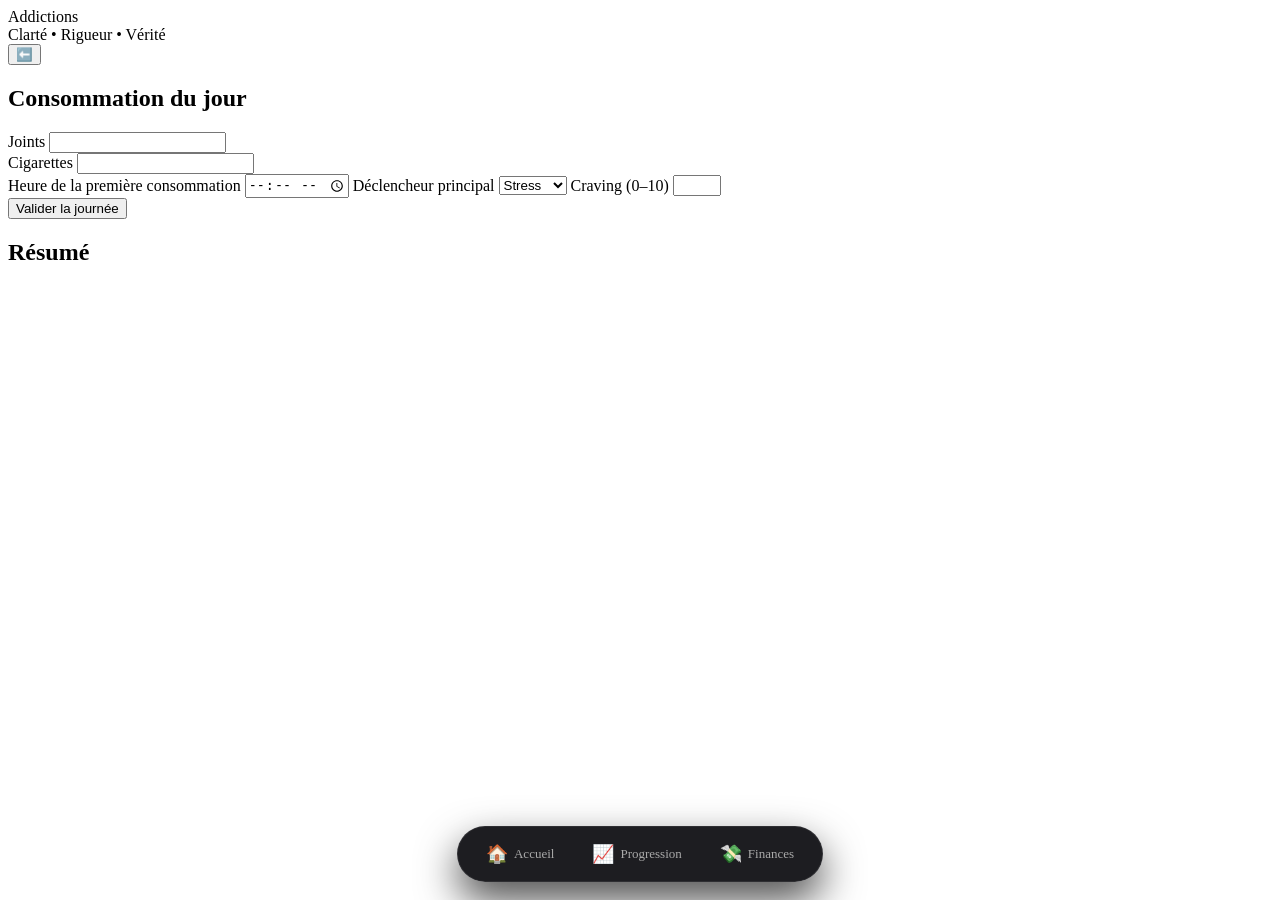
==== addicitions.html @ 5dcc84c8 "Create addicitions.html" ====
<!DOCTYPE html>
<html lang="fr">
<head>
    <meta charset="UTF-8">
    <meta name="viewport" content="width=device-width, initial-scale=1.0">
    <title>Addictions • Dojo</title>

    <link rel="stylesheet" href="style.css">
</head>

<body class="page-dojo">

    <!-- FOND ANIMÉ -->
    <div id="background">
        <div class="smoke"></div>
        <div class="smoke"></div>
        <div class="smoke"></div>
    </div>

    <script>
        for (let i = 0; i < 40; i++) {
            const p = document.createElement("div");
            p.className = "particle";
            p.style.left = Math.random() * 100 + "vw";
            p.style.top = Math.random() * 100 + "vh";
            p.style.animationDelay = Math.random() * 6 + "s";
            document.getElementById("background").appendChild(p);
        }
    </script>

    <!-- HEADER -->
    <header class="dojo-header">
        <div>
            <div class="dojo-title">Addictions</div>
            <div class="dojo-subtitle">Clarté • Rigueur • Vérité</div>
        </div>
        <button class="dojo-settings-btn" onclick="window.location.href='index.html'">⬅️</button>
    </header>

    <main class="dojo-main">

        <section class="dojo-section">
            <h2 class="dojo-section-title">Consommation du jour</h2>

            <div class="dojo-card">

                <div class="row">
                    <div>
                        <label>Joints</label>
                        <input type="number" id="joints" min="0">
                    </div>
                    <div>
                        <label>Cigarettes</label>
                        <input type="number" id="cigarettes" min="0">
                    </div>
                </div>

                <label>Heure de la première consommation</label>
                <input type="time" id="heurePremiere">

                <label>Déclencheur principal</label>
                <select id="declencheur">
                    <option value="stress">Stress</option>
                    <option value="ennui">Ennui</option>
                    <option value="social">Social</option>
                    <option value="routine">Routine</option>
                </select>

                <label>Craving (0–10)</label>
                <input type="number" id="craving" min="0" max="10">

            </div>
        </section>

        <button class="primary" id="validerAddictionsBtn">Valider la journée</button>

        <section class="dojo-section">
            <h2 class="dojo-section-title">Résumé</h2>
            <div class="dojo-card small-text" id="resumeAddictions"></div>
        </section>

    </main>

    <!-- MENU -->
    <div class="bottom-menu-wrapper">
        <div class="bottom-menu-pill">
            <a href="index.html"><span class="icon">🏠</span>Accueil</a>
            <a href="progression.html"><span class="icon">📈</span>Progression</a>
            <a href="finance.html"><span class="icon">💸</span>Finances</a>
        </div>
    </div>

    <script src="dojo.js"></script>
    <script src="firebase.js"></script>

    <script>
        const key = todayKey();

        // Affichage résumé si déjà rempli
        const add = getJSON("addictions", {});
        if (add[key]) {
            document.getElementById("resumeAddictions").innerText =
                "Joints : " + add[key].joints +
                " | Cigarettes : " + add[key].cigarettes +
                " | Première : " + add[key].heurePremiere +
                " | Craving : " + add[key].craving + "/10.";
        }

        // Validation
        document.getElementById("validerAddictionsBtn").addEventListener("click", () => {

            const joints = document.getElementById("joints").value || "0";
            const cigarettes = document.getElementById("cigarettes").value || "0";
            const heurePremiere = document.getElementById("heurePremiere").value || "-";
            const declencheur = document.getElementById("declencheur").value;
            const craving = document.getElementById("craving").value || "0";

            const add = getJSON("addictions", {});
            add[key] = { joints, cigarettes, heurePremiere, declencheur, craving };
            setJSON("addictions", add);

            // XP
            let xp = parseInt(localStorage.getItem("xp") || "0", 10);
            if (parseInt(joints) === 0 && parseInt(cigarettes) === 0) xp += 15;
            localStorage.setItem("xp", xp.toString());

            alert("Journée enregistrée !");
            window.location.href = "index.html";
        });
    </script>

</body>
</html>
---- style.css ----
/* --- MENU BAS --- */
.bottom-menu {
    position: fixed;
    bottom: 0;
    left: 0;
    width: 100%;
    height: 65px;
    background: rgba(0,0,0,0.85);
    backdrop-filter: blur(10px);
    display: flex;
    justify-content: space-around;
    align-items: center;
    border-top: 1px solid #333;
    z-index: 9999;
}

.bottom-menu a {
    color: #aaa;
    text-decoration: none;
    font-size: 14px;
    text-align: center;
    flex: 1;
}

.bottom-menu a.active {
    color: #d4af37;
    font-weight: bold;
}

.bottom-menu i {
    font-size: 22px;
    display: block;
    margin-bottom: 4px;
}
/* --- PAGE PROGRESSION BACKGROUND --- */
body.page-progression {
    margin: 0;
    padding: 0 0 90px 0;
    font-family: system-ui, -apple-system, BlinkMacSystemFont, "SF Pro Text", sans-serif;
    background: radial-gradient(circle at top, #1b1b1f, #050507);
    color: #f5f5f5;
}

/* --- TITRE PROGRESSION --- */
.progression-title {
    text-align: center;
    font-size: 26px;
    font-weight: 700;
    margin: 20px 0 5px;
}

.progression-subtitle {
    text-align: center;
    font-size: 13px;
    color: #aaa;
    margin-bottom: 20px;
}

/* --- CONTAINER PRINCIPAL --- */
.progression-container {
    max-width: 900px;
    margin: 0 auto;
    padding: 0 16px 20px;
    box-sizing: border-box;
}

/* --- GRAPH --- */
#progressionChart {
    width: 100%;
    max-width: 900px;
    margin: 0 auto 20px;
}

/* --- TIMELINE JOURS --- */
.days-strip {
    display: flex;
    overflow-x: auto;
    gap: 10px;
    padding: 10px 0 5px;
    margin-bottom: 10px;
    scrollbar-width: none;
}
.days-strip::-webkit-scrollbar {
    display: none;
}

.day-pill {
    flex: 0 0 auto;
    padding: 8px 14px;
    border-radius: 999px;
    background: rgba(255,255,255,0.05);
    border: 1px solid rgba(255,255,255,0.08);
    color: #ddd;
    font-size: 13px;
    cursor: pointer;
    white-space: nowrap;
    transition: all 0.2s ease;
}
.day-pill.active {
    background: rgba(212,175,55,0.18);
    border-color: #d4af37;
    color: #fdf5d0;
}

/* --- CARTE DÉTAILS --- */
.details-card {
    background: rgba(15,15,20,0.9);
    border-radius: 18px;
    padding: 16px 18px;
    margin-top: 10px;
    box-shadow: 0 18px 40px rgba(0,0,0,0.6);
    border: 1px solid rgba(255,255,255,0.05);
}

.details-card h2 {
    font-size: 18px;
    margin: 0 0 10px;
}

.detail-row {
    display: flex;
    justify-content: space-between;
    font-size: 14px;
    margin: 4px 0;
}

.detail-label {
    color: #aaa;
}

.detail-value {
    font-weight: 600;
}

/* --- MENU FLOTTANT iOS PILL --- */
.bottom-menu-wrapper {
    position: fixed;
    bottom: 18px;
    left: 0;
    width: 100%;
    display: flex;
    justify-content: center;
    pointer-events: none;
    z-index: 9999;
}

.bottom-menu-pill {
    pointer-events: auto;
    background: rgba(10,10,15,0.92);
    backdrop-filter: blur(18px);
    border-radius: 999px;
    padding: 10px 18px;
    display: flex;
    gap: 18px;
    align-items: center;
    border: 1px solid rgba(255,255,255,0.08);
    box-shadow: 0 18px 40px rgba(0,0,0,0.7);
}

.bottom-menu-pill a {
    color: #aaa;
    text-decoration: none;
    font-size: 13px;
    display: flex;
    align-items: center;
    gap: 6px;
    padding: 6px 10px;
    border-radius: 999px;
    transition: all 0.2s ease;
}

.bottom-menu-pill a span.icon {
    font-size: 18px;
}

.bottom-menu-pill a.active {
    background: rgba(212,175,55,0.18);
    color: #fdf5d0;
}

/* --- PAGE FINANCES --- */
body.page-finances {
    background: radial-gradient(circle at top, #1b1b1f, #050507);
    color: #f5f5f5;
    padding-bottom: 120px;
    font-family: system-ui, -apple-system, BlinkMacSystemFont, "SF Pro Text";
}

.finance-header {
    text-align: center;
    padding: 20px 0 10px;
}

.finance-period {
    display: flex;
    justify-content: center;
    gap: 12px;
    margin: 10px 0;
}

.finance-period button {
    background: rgba(255,255,255,0.1);
    border: none;
    padding: 6px 12px;
    border-radius: 8px;
    color: #fff;
    cursor: pointer;
}

.finance-view-toggle {
    display: flex;
    justify-content: center;
    gap: 10px;
}

.finance-view-toggle button {
    background: rgba(255,255,255,0.1);
    border: none;
    padding: 6px 14px;
    border-radius: 999px;
    color: #aaa;
    cursor: pointer;
}

.finance-view-toggle button.active {
    background: rgba(212,175,55,0.18);
    color: #fdf5d0;
}

.finance-solde {
    margin-top: 10px;
    font-size: 20px;
    font-weight: 600;
}

.finance-container {
    padding: 20px;
}

.section-title {
    margin-top: 20px;
    font-size: 20px;
    font-weight: 600;
}

/* --- TRANSACTIONS --- */
.transaction-card {
    background: rgba(255,255,255,0.05);
    padding: 14px;
    border-radius: 14px;
    margin-bottom: 12px;
    border: 1px solid rgba(255,255,255,0.08);
}

.transaction-card .amount {
    font-size: 18px;
    font-weight: 600;
}

.transaction-card .amount.positive {
    color: #4caf50;
}

.transaction-card .amount.negative {
    color: #e53935;
}

.transaction-card .desc {
    font-size: 14px;
    color: #aaa;
}

/* --- BOUTON AJOUT --- */
.add-transaction-btn {
    position: fixed;
    bottom: 100px;
    right: 20px;
    background: #d4af37;
    color: #000;
    border: none;
    padding: 16px 20px;
    border-radius: 999px;
    font-size: 22px;
    cursor: pointer;
    box-shadow: 0 10px 30px rgba(0,0,0,0.4);
}

/* --- POPUP --- */
.popup-overlay {
    position: fixed;
    top: 0;
    left: 0;
    width: 100%;
    height: 100%;
    background: rgba(0,0,0,0.6);
    display: none;
    justify-content: center;
    align-items: center;
}

.popup {
    background: #111;
    padding: 20px;
    border-radius: 16px;
    width: 90%;
    max-width: 400px;
}

.popup input, .popup select {
    width: 100%;
    padding: 10px;
    margin: 6px 0 14px;
    border-radius: 8px;
    border: none;
    background: rgba(255,255,255,0.1);
    color: #fff;
}

.popup button {
    width: 100%;
    padding: 12px;
    margin-top: 10px;
    border: none;
    border-radius: 10px;
    background: #d4af37;
    color: #000;
    font-weight: 600;
    cursor: pointer;
}

.close-popup {
    background: rgba(255,255,255,0.1);
    color: #fff;
}
/* --- SWIPE TO DELETE --- */
.swipe-card {
    position: relative;
    overflow: hidden;
    touch-action: pan-y;
}

.swipe-content {
    background: rgba(255,255,255,0.05);
    padding: 14px;
    border-radius: 14px;
    transition: transform 0.25s ease;
}

.swipe-delete {
    position: absolute;
    right: 0;
    top: 0;
    height: 100%;
    width: 120px;
    background: #e53935;
    color: #fff;
    display: flex;
    justify-content: center;
    align-items: center;
    font-weight: 600;
    transform: translateX(120px);
    transition: transform 0.25s ease;
    border-radius: 14px;
}
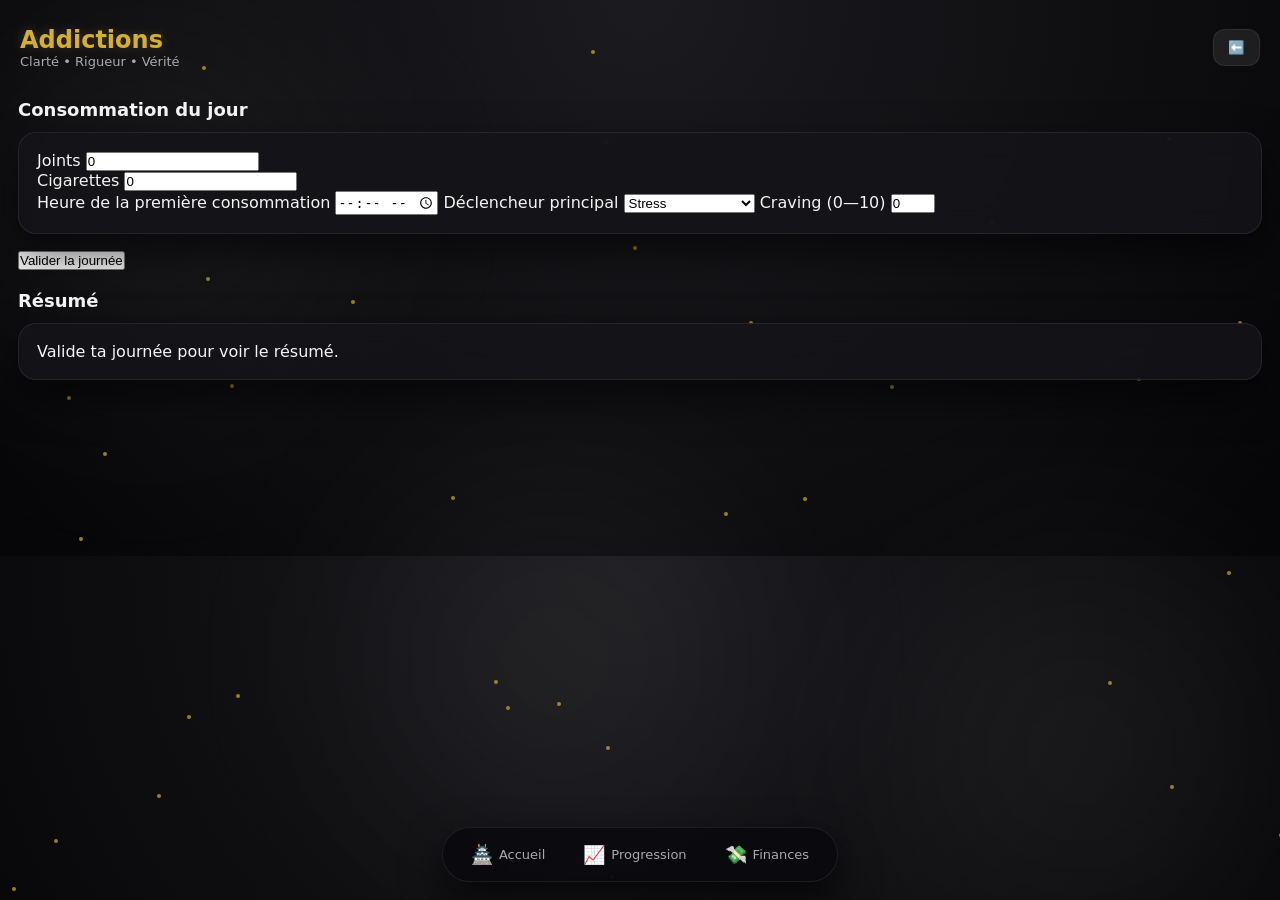
==== commit 141c61fd: "Update addicitions.html" ====
--- a/addicitions.html
+++ b/addicitions.html
@@ -47,11 +47,11 @@
                 <div class="row">
                     <div>
                         <label>Joints</label>
-                        <input type="number" id="joints" min="0">
+                        <input type="number" id="joints" min="0" value="0">
                     </div>
                     <div>
                         <label>Cigarettes</label>
-                        <input type="number" id="cigarettes" min="0">
+                        <input type="number" id="cigarettes" min="0" value="0">
                     </div>
                 </div>
 
@@ -64,10 +64,11 @@
                     <option value="ennui">Ennui</option>
                     <option value="social">Social</option>
                     <option value="routine">Routine</option>
+                    <option value="aucun">Aucun (jour clean)</option>
                 </select>
 
-                <label>Craving (0–10)</label>
-                <input type="number" id="craving" min="0" max="10">
+                <label>Craving (0—10)</label>
+                <input type="number" id="craving" min="0" max="10" value="0">
 
             </div>
         </section>
@@ -76,34 +77,81 @@
 
         <section class="dojo-section">
             <h2 class="dojo-section-title">Résumé</h2>
-            <div class="dojo-card small-text" id="resumeAddictions"></div>
+            <div class="dojo-card small-text" id="resumeAddictions">
+                Valide ta journée pour voir le résumé.
+            </div>
         </section>
+
+        <div id="addictionsStatus" style="margin-top: 10px; text-align: center; color: #d4af37;"></div>
 
     </main>
 
     <!-- MENU -->
     <div class="bottom-menu-wrapper">
         <div class="bottom-menu-pill">
-            <a href="index.html"><span class="icon">🏠</span>Accueil</a>
+            <a href="index.html"><span class="icon">🏯</span>Accueil</a>
             <a href="progression.html"><span class="icon">📈</span>Progression</a>
             <a href="finance.html"><span class="icon">💸</span>Finances</a>
         </div>
     </div>
 
     <script src="dojo.js"></script>
-    <script src="firebase.js"></script>
 
     <script>
+        function todayKey() {
+            const now = new Date();
+            const year = now.getFullYear();
+            const month = String(now.getMonth() + 1).padStart(2, '0');
+            const day = String(now.getDate()).padStart(2, '0');
+            return `${year}-${month}-${day}`;
+        }
+
+        function getJSON(key, def) {
+            try {
+                const data = localStorage.getItem(key);
+                return data ? JSON.parse(data) : def;
+            } catch {
+                return def;
+            }
+        }
+
+        function setJSON(key, value) {
+            localStorage.setItem(key, JSON.stringify(value));
+        }
+
         const key = todayKey();
+        const statusEl = document.getElementById("addictionsStatus");
+
+        // Vérifier si déjà validé
+        const xpGained = getJSON("xpGained", {});
+        
+        if (xpGained[key]?.addictions) {
+            statusEl.innerHTML = "✅ Addictions déjà validées aujourd'hui !";
+            statusEl.style.color = "#4caf50";
+        }
 
         // Affichage résumé si déjà rempli
         const add = getJSON("addictions", {});
         if (add[key]) {
-            document.getElementById("resumeAddictions").innerText =
-                "Joints : " + add[key].joints +
-                " | Cigarettes : " + add[key].cigarettes +
-                " | Première : " + add[key].heurePremiere +
-                " | Craving : " + add[key].craving + "/10.";
+            const data = add[key];
+            
+            // Pré-remplir le formulaire
+            document.getElementById("joints").value = data.joints || 0;
+            document.getElementById("cigarettes").value = data.cigarettes || 0;
+            document.getElementById("heurePremiere").value = data.heurePremiere || "";
+            document.getElementById("declencheur").value = data.declencheur || "stress";
+            document.getElementById("craving").value = data.craving || 0;
+
+            // Afficher le résumé
+            const isClean = parseInt(data.joints) === 0 && parseInt(data.cigarettes) === 0;
+            
+            document.getElementById("resumeAddictions").innerHTML = 
+                "<strong>Joints :</strong> " + data.joints + " | " +
+                "<strong>Cigarettes :</strong> " + data.cigarettes + "<br>" +
+                "<strong>Première :</strong> " + (data.heurePremiere || "N/A") + " | " +
+                "<strong>Déclencheur :</strong> " + data.declencheur + "<br>" +
+                "<strong>Craving :</strong> " + data.craving + "/10" +
+                (isClean ? "<br><br>🎉 <strong>Journée CLEAN ! +15 XP</strong>" : "");
         }
 
         // Validation
@@ -119,12 +167,38 @@
             add[key] = { joints, cigarettes, heurePremiere, declencheur, craving };
             setJSON("addictions", add);
 
-            // XP
-            let xp = parseInt(localStorage.getItem("xp") || "0", 10);
-            if (parseInt(joints) === 0 && parseInt(cigarettes) === 0) xp += 15;
-            localStorage.setItem("xp", xp.toString());
-
-            alert("Journée enregistrée !");
+            // Vérifier si déjà validé aujourd'hui
+            const xpGained = getJSON("xpGained", {});
+            
+            let xpEarned = 0;
+            const isClean = parseInt(joints) === 0 && parseInt(cigarettes) === 0;
+
+            if (!xpGained[key]?.addictions) {
+                // XP bonus si journée clean
+                if (isClean) {
+                    xpEarned = 15;
+                    let xp = parseInt(localStorage.getItem("xp") || "0", 10);
+                    xp += xpEarned;
+                    localStorage.setItem("xp", xp.toString());
+                }
+
+                // Marquer comme validé
+                if (!xpGained[key]) {
+                    xpGained[key] = {};
+                }
+                xpGained[key].addictions = true;
+                setJSON("xpGained", xpGained);
+
+                if (isClean) {
+                    alert("🎉 JOURNÉE CLEAN !\n\nAucune consommation aujourd'hui.\nXP gagnés : +15 XP\n\nContinue comme ça, guerrier !");
+                } else {
+                    alert("📊 Journée enregistrée.\n\nJoints : " + joints + "\nCigarettes : " + cigarettes + 
+                          "\n\n💡 Chaque jour compte. Demain peut être ton jour clean.");
+                }
+            } else {
+                alert("📊 Données mises à jour.\n\n⚠️ XP déjà accordés aujourd'hui (pas de double gain)");
+            }
+
             window.location.href = "index.html";
         });
     </script>
--- a/style.css
+++ b/style.css
@@ -1,291 +1,378 @@
-/* --- MENU BAS --- */
-.bottom-menu {
+/* ============================================================
+   DOJO DU MOINE GUERRIER — STYLE GLOBAL
+   ============================================================ */
+
+/* ------------------------------
+   VARIABLES
+--------------------------------*/
+:root {
+    --bg1: #050507;
+    --bg2: #1b1b1f;
+    --card-bg: rgba(20,20,25,0.85);
+    --card-border: rgba(255,255,255,0.08);
+    --text: #f5f5f5;
+    --muted: #aaa;
+    --accent: #d4af37;
+    --accent-soft: rgba(212,175,55,0.18);
+    --radius: 18px;
+    --blur: 14px;
+    --transition: 0.25s ease;
+}
+
+/* ------------------------------
+   RESET
+--------------------------------*/
+* {
+    margin: 0;
+    padding: 0;
+    box-sizing: border-box;
+    -webkit-tap-highlight-color: transparent;
+}
+
+body {
+    font-family: system-ui, -apple-system, BlinkMacSystemFont, "SF Pro Text", Inter, sans-serif;
+    background: radial-gradient(circle at top, var(--bg2), var(--bg1));
+    color: var(--text);
+    padding-bottom: 120px;
+    overflow-x: hidden;
+}
+
+/* ------------------------------
+   FOND ANIMÉ
+--------------------------------*/
+#background {
     position: fixed;
-    bottom: 0;
-    left: 0;
-    width: 100%;
-    height: 65px;
-    background: rgba(0,0,0,0.85);
-    backdrop-filter: blur(10px);
-    display: flex;
-    justify-content: space-around;
-    align-items: center;
-    border-top: 1px solid #333;
-    z-index: 9999;
-}
-
-.bottom-menu a {
-    color: #aaa;
-    text-decoration: none;
+    inset: 0;
+    z-index: -1;
+    overflow: hidden;
+}
+
+.smoke {
+    position: absolute;
+    width: 600px;
+    height: 600px;
+    background: radial-gradient(circle, rgba(255,255,255,0.06), transparent 70%);
+    filter: blur(80px);
+    animation: smokeMove 18s infinite ease-in-out;
+}
+
+.smoke:nth-child(1) { top: -100px; left: -150px; animation-delay: 0s; }
+.smoke:nth-child(2) { bottom: -150px; right: -100px; animation-delay: 4s; }
+.smoke:nth-child(3) { top: 40%; left: 20%; animation-delay: 8s; }
+
+@keyframes smokeMove {
+    0% { transform: translate(0,0) scale(1); }
+    50% { transform: translate(40px,-30px) scale(1.2); }
+    100% { transform: translate(0,0) scale(1); }
+}
+
+.particle {
+    position: absolute;
+    width: 4px;
+    height: 4px;
+    background: var(--accent);
+    border-radius: 50%;
+    opacity: 0.7;
+    animation: floatUp 6s infinite ease-in-out;
+}
+
+@keyframes floatUp {
+    0% { transform: translateY(0) scale(1); opacity: 0.3; }
+    50% { opacity: 0.9; }
+    100% { transform: translateY(-120px) scale(0.5); opacity: 0; }
+}
+
+/* ============================================================
+   ACCUEIL DOJO (index.html)
+   ============================================================ */
+
+body.page-dojo {
+    /* même fond que défaut, mais on garde la classe si besoin */
+}
+
+/* HEADER */
+.dojo-header {
+    padding: 26px 20px 10px;
+    display: flex;
+    justify-content: space-between;
+    align-items: center;
+}
+
+.dojo-title {
+    font-size: 24px;
+    font-weight: 700;
+    color: var(--accent);
+    text-shadow: 0 0 12px rgba(212,175,55,0.25);
+}
+
+.dojo-subtitle {
+    font-size: 13px;
+    color: var(--muted);
+}
+
+.dojo-settings-btn {
+    background: rgba(255,255,255,0.08);
+    border: 1px solid var(--card-border);
+    padding: 10px 14px;
+    border-radius: 12px;
+    color: var(--text);
+    cursor: pointer;
+    transition: var(--transition);
+}
+
+.dojo-settings-btn:hover {
+    background: var(--accent-soft);
+    color: #000;
+}
+
+/* MAIN */
+.dojo-main {
+    padding: 0 18px 40px;
+}
+
+.dojo-section {
+    margin-top: 20px;
+}
+
+.dojo-section-title {
+    font-size: 18px;
+    font-weight: 600;
+    margin-bottom: 12px;
+}
+
+/* CARTES GÉNÉRIQUES */
+.dojo-card {
+    background: var(--card-bg);
+    border: 1px solid var(--card-border);
+    border-radius: var(--radius);
+    padding: 18px;
+    margin-bottom: 16px;
+    backdrop-filter: blur(var(--blur));
+    box-shadow: 0 18px 40px rgba(0,0,0,0.6);
+    transition: var(--transition);
+}
+
+.dojo-card:hover {
+    border-color: var(--accent);
+    box-shadow: 0 18px 50px rgba(212,175,55,0.15);
+}
+
+/* GRILLE CORPS (PAS + EAU) */
+.dojo-stats-grid {
+    display: grid;
+    grid-template-columns: 1fr;
+    gap: 16px;
+}
+
+@media (min-width: 700px) {
+    .dojo-stats-grid {
+        grid-template-columns: 1fr 1fr;
+    }
+}
+
+/* HEADER DE CARTE */
+.dojo-card-header {
+    display: flex;
+    align-items: center;
+    gap: 10px;
+    margin-bottom: 10px;
+}
+
+.dojo-card-icon {
+    font-size: 22px;
+}
+
+.dojo-card-label {
     font-size: 14px;
-    text-align: center;
-    flex: 1;
-}
-
-.bottom-menu a.active {
-    color: #d4af37;
-    font-weight: bold;
-}
-
-.bottom-menu i {
-    font-size: 22px;
-    display: block;
-    margin-bottom: 4px;
-}
-/* --- PAGE PROGRESSION BACKGROUND --- */
-body.page-progression {
-    margin: 0;
-    padding: 0 0 90px 0;
-    font-family: system-ui, -apple-system, BlinkMacSystemFont, "SF Pro Text", sans-serif;
-    background: radial-gradient(circle at top, #1b1b1f, #050507);
-    color: #f5f5f5;
-}
-
-/* --- TITRE PROGRESSION --- */
-.progression-title {
-    text-align: center;
+    color: var(--muted);
+}
+
+/* VALEUR PRINCIPALE */
+.dojo-card-main {
+    display: flex;
+    align-items: baseline;
+    gap: 6px;
+    margin: 4px 0 10px;
+}
+
+.dojo-card-value {
     font-size: 26px;
     font-weight: 700;
-    margin: 20px 0 5px;
-}
-
-.progression-subtitle {
-    text-align: center;
+}
+
+.dojo-card-unit {
+    font-size: 14px;
+    color: var(--muted);
+}
+
+/* PROGRESSION */
+.dojo-card-progress {
+    margin-top: 4px;
+}
+
+.dojo-card-progress-bar {
+    width: 100%;
+    height: 8px;
+    background: rgba(255,255,255,0.08);
+    border-radius: 999px;
+    overflow: hidden;
+    margin: 6px 0;
+}
+
+.dojo-card-progress-fill {
+    height: 100%;
+    background: var(--accent);
+    width: 0%;
+    transition: width 0.4s ease;
+}
+
+.dojo-card-progress-text {
+    font-size: 12px;
+    color: var(--muted);
+    margin-top: 4px;
+}
+
+/* ACTIONS (CHIPS) */
+.dojo-card-actions {
+    display: flex;
+    gap: 8px;
+    margin-top: 10px;
+    flex-wrap: wrap;
+}
+
+.dojo-chip {
+    padding: 6px 12px;
+    background: rgba(255,255,255,0.08);
+    border-radius: 999px;
+    border: 1px solid var(--card-border);
+    color: var(--text);
+    cursor: pointer;
     font-size: 13px;
-    color: #aaa;
-    margin-bottom: 20px;
-}
-
-/* --- CONTAINER PRINCIPAL --- */
-.progression-container {
-    max-width: 900px;
-    margin: 0 auto;
-    padding: 0 16px 20px;
-    box-sizing: border-box;
-}
-
-/* --- GRAPH --- */
-#progressionChart {
-    width: 100%;
-    max-width: 900px;
-    margin: 0 auto 20px;
-}
-
-/* --- TIMELINE JOURS --- */
-.days-strip {
-    display: flex;
-    overflow-x: auto;
+    transition: var(--transition);
+}
+
+.dojo-chip:hover {
+    background: var(--accent-soft);
+    color: #000;
+}
+
+.dojo-card-hint {
+    margin-top: 8px;
+    font-size: 11px;
+    color: var(--muted);
+}
+
+/* TOGGLE HYDRATATION */
+.dojo-card-toggle {
+    display: inline-flex;
+    background: rgba(255,255,255,0.06);
+    border-radius: 999px;
+    padding: 3px;
+    margin: 6px 0 10px;
+}
+
+.toggle-btn {
+    border: none;
+    background: transparent;
+    color: var(--muted);
+    font-size: 12px;
+    padding: 6px 10px;
+    border-radius: 999px;
+    cursor: pointer;
+    transition: var(--transition);
+}
+
+.toggle-btn.active {
+    background: var(--accent-soft);
+    color: #000;
+}
+
+/* RITUELS */
+.dojo-rituals {
+    display: flex;
+    flex-direction: column;
     gap: 10px;
-    padding: 10px 0 5px;
-    margin-bottom: 10px;
-    scrollbar-width: none;
-}
-.days-strip::-webkit-scrollbar {
-    display: none;
-}
-
-.day-pill {
-    flex: 0 0 auto;
-    padding: 8px 14px;
-    border-radius: 999px;
-    background: rgba(255,255,255,0.05);
-    border: 1px solid rgba(255,255,255,0.08);
-    color: #ddd;
-    font-size: 13px;
-    cursor: pointer;
-    white-space: nowrap;
-    transition: all 0.2s ease;
-}
-.day-pill.active {
-    background: rgba(212,175,55,0.18);
-    border-color: #d4af37;
-    color: #fdf5d0;
-}
-
-/* --- CARTE DÉTAILS --- */
-.details-card {
-    background: rgba(15,15,20,0.9);
-    border-radius: 18px;
-    padding: 16px 18px;
-    margin-top: 10px;
-    box-shadow: 0 18px 40px rgba(0,0,0,0.6);
-    border: 1px solid rgba(255,255,255,0.05);
-}
-
-.details-card h2 {
-    font-size: 18px;
-    margin: 0 0 10px;
-}
-
-.detail-row {
+}
+
+.ritual-card {
+    background: var(--card-bg);
+    border: 1px solid var(--card-border);
+    border-radius: var(--radius);
+    padding: 14px;
     display: flex;
     justify-content: space-between;
+    align-items: center;
+    backdrop-filter: blur(var(--blur));
+    transition: var(--transition);
+}
+
+.ritual-card.completed {
+    border-color: var(--accent);
+    background: rgba(212,175,55,0.12);
+}
+
+.ritual-left {
+    display: flex;
+    gap: 12px;
+    align-items: center;
+}
+
+.ritual-icon {
+    font-size: 22px;
+}
+
+.ritual-title {
     font-size: 14px;
-    margin: 4px 0;
-}
-
-.detail-label {
-    color: #aaa;
-}
-
-.detail-value {
     font-weight: 600;
 }
 
-/* --- MENU FLOTTANT iOS PILL --- */
-.bottom-menu-wrapper {
-    position: fixed;
-    bottom: 18px;
-    left: 0;
-    width: 100%;
-    display: flex;
-    justify-content: center;
-    pointer-events: none;
-    z-index: 9999;
-}
-
-.bottom-menu-pill {
-    pointer-events: auto;
-    background: rgba(10,10,15,0.92);
-    backdrop-filter: blur(18px);
-    border-radius: 999px;
-    padding: 10px 18px;
-    display: flex;
-    gap: 18px;
-    align-items: center;
-    border: 1px solid rgba(255,255,255,0.08);
-    box-shadow: 0 18px 40px rgba(0,0,0,0.7);
-}
-
-.bottom-menu-pill a {
-    color: #aaa;
-    text-decoration: none;
-    font-size: 13px;
-    display: flex;
-    align-items: center;
-    gap: 6px;
-    padding: 6px 10px;
-    border-radius: 999px;
-    transition: all 0.2s ease;
-}
-
-.bottom-menu-pill a span.icon {
-    font-size: 18px;
-}
-
-.bottom-menu-pill a.active {
-    background: rgba(212,175,55,0.18);
-    color: #fdf5d0;
-}
-
-/* --- PAGE FINANCES --- */
-body.page-finances {
-    background: radial-gradient(circle at top, #1b1b1f, #050507);
-    color: #f5f5f5;
-    padding-bottom: 120px;
-    font-family: system-ui, -apple-system, BlinkMacSystemFont, "SF Pro Text";
-}
-
-.finance-header {
-    text-align: center;
-    padding: 20px 0 10px;
-}
-
-.finance-period {
-    display: flex;
-    justify-content: center;
-    gap: 12px;
-    margin: 10px 0;
-}
-
-.finance-period button {
-    background: rgba(255,255,255,0.1);
-    border: none;
-    padding: 6px 12px;
-    border-radius: 8px;
-    color: #fff;
-    cursor: pointer;
-}
-
-.finance-view-toggle {
-    display: flex;
-    justify-content: center;
-    gap: 10px;
-}
-
-.finance-view-toggle button {
-    background: rgba(255,255,255,0.1);
-    border: none;
-    padding: 6px 14px;
-    border-radius: 999px;
-    color: #aaa;
-    cursor: pointer;
-}
-
-.finance-view-toggle button.active {
-    background: rgba(212,175,55,0.18);
-    color: #fdf5d0;
-}
-
-.finance-solde {
-    margin-top: 10px;
-    font-size: 20px;
-    font-weight: 600;
-}
-
-.finance-container {
-    padding: 20px;
-}
-
-.section-title {
-    margin-top: 20px;
-    font-size: 20px;
-    font-weight: 600;
-}
-
-/* --- TRANSACTIONS --- */
-.transaction-card {
-    background: rgba(255,255,255,0.05);
-    padding: 14px;
-    border-radius: 14px;
-    margin-bottom: 12px;
-    border: 1px solid rgba(255,255,255,0.08);
-}
-
-.transaction-card .amount {
-    font-size: 18px;
-    font-weight: 600;
-}
-
-.transaction-card .amount.positive {
-    color: #4caf50;
-}
-
-.transaction-card .amount.negative {
-    color: #e53935;
-}
-
-.transaction-card .desc {
-    font-size: 14px;
-    color: #aaa;
-}
-
-/* --- BOUTON AJOUT --- */
-.add-transaction-btn {
+.ritual-subtitle {
+    font-size: 12px;
+    color: var(--muted);
+}
+
+.ritual-toggle {
+    width: 26px;
+    height: 26px;
+    border-radius: 50%;
+    border: 2px solid var(--muted);
+    background: transparent;
+    cursor: pointer;
+    transition: var(--transition);
+}
+
+.ritual-card.completed .ritual-toggle {
+    background: var(--accent);
+    border-color: var(--accent);
+}
+
+/* BOUTON FLOTTANT + */
+.add-ritual-btn {
     position: fixed;
     bottom: 100px;
     right: 20px;
-    background: #d4af37;
+    width: 52px;
+    height: 52px;
+    border-radius: 50%;
+    border: none;
+    background: var(--accent);
     color: #000;
-    border: none;
-    padding: 16px 20px;
-    border-radius: 999px;
-    font-size: 22px;
-    cursor: pointer;
-    box-shadow: 0 10px 30px rgba(0,0,0,0.4);
-}
-
-/* --- POPUP --- */
+    font-size: 26px;
+    display: flex;
+    align-items: center;
+    justify-content: center;
+    box-shadow: 0 12px 30px rgba(0,0,0,0.6);
+    cursor: pointer;
+    transition: var(--transition);
+    z-index: 9998;
+}
+
+.add-ritual-btn:hover {
+    filter: brightness(1.1);
+    box-shadow: 0 16px 40px rgba(212,175,55,0.45);
+}
+
+/* POPUP RÉGLAGES */
 .popup-overlay {
     position: fixed;
     top: 0;
@@ -296,6 +383,7 @@
     display: none;
     justify-content: center;
     align-items: center;
+    z-index: 9999;
 }
 
 .popup {
@@ -304,6 +392,7 @@
     border-radius: 16px;
     width: 90%;
     max-width: 400px;
+    border: 1px solid rgba(255,255,255,0.08);
 }
 
 .popup input, .popup select {
@@ -332,7 +421,265 @@
     background: rgba(255,255,255,0.1);
     color: #fff;
 }
-/* --- SWIPE TO DELETE --- */
+
+/* ============================================================
+   MENU BAS (PILL FLOTTANT)
+   ============================================================ */
+
+.bottom-menu-wrapper {
+    position: fixed;
+    bottom: 18px;
+    left: 0;
+    width: 100%;
+    display: flex;
+    justify-content: center;
+    pointer-events: none;
+    z-index: 9999;
+}
+
+.bottom-menu-pill {
+    pointer-events: auto;
+    background: rgba(10,10,15,0.92);
+    backdrop-filter: blur(18px);
+    border-radius: 999px;
+    padding: 10px 18px;
+    display: flex;
+    gap: 18px;
+    align-items: center;
+    border: 1px solid rgba(255,255,255,0.08);
+    box-shadow: 0 18px 40px rgba(0,0,0,0.7);
+}
+
+.bottom-menu-pill a {
+    color: #aaa;
+    text-decoration: none;
+    font-size: 13px;
+    display: flex;
+    align-items: center;
+    gap: 6px;
+    padding: 6px 10px;
+    border-radius: 999px;
+    transition: var(--transition);
+}
+
+.bottom-menu-pill a span.icon {
+    font-size: 18px;
+}
+
+.bottom-menu-pill a.active {
+    background: var(--accent-soft);
+    color: #fdf5d0;
+}
+
+/* ============================================================
+   PAGE PROGRESSION
+   ============================================================ */
+
+body.page-progression {
+    margin: 0;
+    padding: 0 0 90px 0;
+    font-family: system-ui, -apple-system, BlinkMacSystemFont, "SF Pro Text", sans-serif;
+    background: radial-gradient(circle at top, #1b1b1f, #050507);
+    color: #f5f5f5;
+}
+
+.progression-title {
+    text-align: center;
+    font-size: 26px;
+    font-weight: 700;
+    margin: 20px 0 5px;
+}
+
+.progression-subtitle {
+    text-align: center;
+    font-size: 13px;
+    color: #aaa;
+    margin-bottom: 20px;
+}
+
+.progression-container {
+    max-width: 900px;
+    margin: 0 auto;
+    padding: 0 16px 20px;
+    box-sizing: border-box;
+}
+
+#progressionChart {
+    width: 100%;
+    max-width: 900px;
+    margin: 0 auto 20px;
+}
+
+.days-strip {
+    display: flex;
+    overflow-x: auto;
+    gap: 10px;
+    padding: 10px 0 5px;
+    margin-bottom: 10px;
+    scrollbar-width: none;
+}
+.days-strip::-webkit-scrollbar {
+    display: none;
+}
+
+.day-pill {
+    flex: 0 0 auto;
+    padding: 8px 14px;
+    border-radius: 999px;
+    background: rgba(255,255,255,0.05);
+    border: 1px solid rgba(255,255,255,0.08);
+    color: #ddd;
+    font-size: 13px;
+    cursor: pointer;
+    white-space: nowrap;
+    transition: all 0.2s ease;
+}
+.day-pill.active {
+    background: rgba(212,175,55,0.18);
+    border-color: #d4af37;
+    color: #fdf5d0;
+}
+
+.details-card {
+    background: rgba(15,15,20,0.9);
+    border-radius: 18px;
+    padding: 16px 18px;
+    margin-top: 10px;
+    box-shadow: 0 18px 40px rgba(0,0,0,0.6);
+    border: 1px solid rgba(255,255,255,0.05);
+}
+
+.details-card h2 {
+    font-size: 18px;
+    margin: 0 0 10px;
+}
+
+.detail-row {
+    display: flex;
+    justify-content: space-between;
+    font-size: 14px;
+    margin: 4px 0;
+}
+
+.detail-label {
+    color: #aaa;
+}
+
+.detail-value {
+    font-weight: 600;
+}
+
+/* ============================================================
+   PAGE FINANCES
+   ============================================================ */
+
+body.page-finances {
+    background: radial-gradient(circle at top, #1b1b1f, #050507);
+    color: #f5f5f5;
+    padding-bottom: 120px;
+    font-family: system-ui, -apple-system, BlinkMacSystemFont, "SF Pro Text";
+}
+
+.finance-header {
+    text-align: center;
+    padding: 20px 0 10px;
+}
+
+.finance-period {
+    display: flex;
+    justify-content: center;
+    gap: 12px;
+    margin: 10px 0;
+}
+
+.finance-period button {
+    background: rgba(255,255,255,0.1);
+    border: none;
+    padding: 6px 12px;
+    border-radius: 8px;
+    color: #fff;
+    cursor: pointer;
+}
+
+.finance-view-toggle {
+    display: flex;
+    justify-content: center;
+    gap: 10px;
+}
+
+.finance-view-toggle button {
+    background: rgba(255,255,255,0.1);
+    border: none;
+    padding: 6px 14px;
+    border-radius: 999px;
+    color: #aaa;
+    cursor: pointer;
+}
+
+.finance-view-toggle button.active {
+    background: rgba(212,175,55,0.18);
+    color: #fdf5d0;
+}
+
+.finance-solde {
+    margin-top: 10px;
+    font-size: 20px;
+    font-weight: 600;
+}
+
+.finance-container {
+    padding: 20px;
+}
+
+.section-title {
+    margin-top: 20px;
+    font-size: 20px;
+    font-weight: 600;
+}
+
+/* TRANSACTIONS */
+.transaction-card {
+    background: rgba(255,255,255,0.05);
+    padding: 14px;
+    border-radius: 14px;
+    margin-bottom: 12px;
+    border: 1px solid rgba(255,255,255,0.08);
+}
+
+.transaction-card .amount {
+    font-size: 18px;
+    font-weight: 600;
+}
+
+.transaction-card .amount.positive {
+    color: #4caf50;
+}
+
+.transaction-card .amount.negative {
+    color: #e53935;
+}
+
+.transaction-card .desc {
+    font-size: 14px;
+    color: #aaa;
+}
+
+/* BOUTON AJOUT FINANCES */
+.add-transaction-btn {
+    position: fixed;
+    bottom: 100px;
+    right: 20px;
+    background: #d4af37;
+    color: #000;
+    border: none;
+    padding: 16px 20px;
+    border-radius: 999px;
+    font-size: 22px;
+    cursor: pointer;
+    box-shadow: 0 10px 30px rgba(0,0,0,0.4);
+}
+
+/* SWIPE TO DELETE */
 .swipe-card {
     position: relative;
     overflow: hidden;
@@ -362,3 +709,47 @@
     transition: transform 0.25s ease;
     border-radius: 14px;
 }
+/* Tailles des cartes */
+.dojo-card-medium {
+    padding: 16px 18px;
+}
+
+.dojo-card-small {
+    padding: 14px 16px;
+}
+
+/* Inline inputs */
+.inline-input {
+    width: 80px;
+    background: rgba(255,255,255,0.08);
+    border: 1px solid var(--card-border);
+    border-radius: 8px;
+    padding: 6px;
+    color: var(--text);
+    text-align: right;
+}
+
+.inline-slider {
+    width: 120px;
+}
+
+/* Cartes cliquables */
+.clickable {
+    cursor: pointer;
+    transition: 0.25s ease;
+}
+
+.clickable:hover {
+    background: rgba(255,255,255,0.06);
+}
+
+/* Popup premium */
+.popup-dojo {
+    background: var(--card-bg);
+    border: 1px solid var(--card-border);
+    padding: 20px;
+    border-radius: 18px;
+    width: 90%;
+    max-width: 380px;
+    backdrop-filter: blur(14px);
+}
